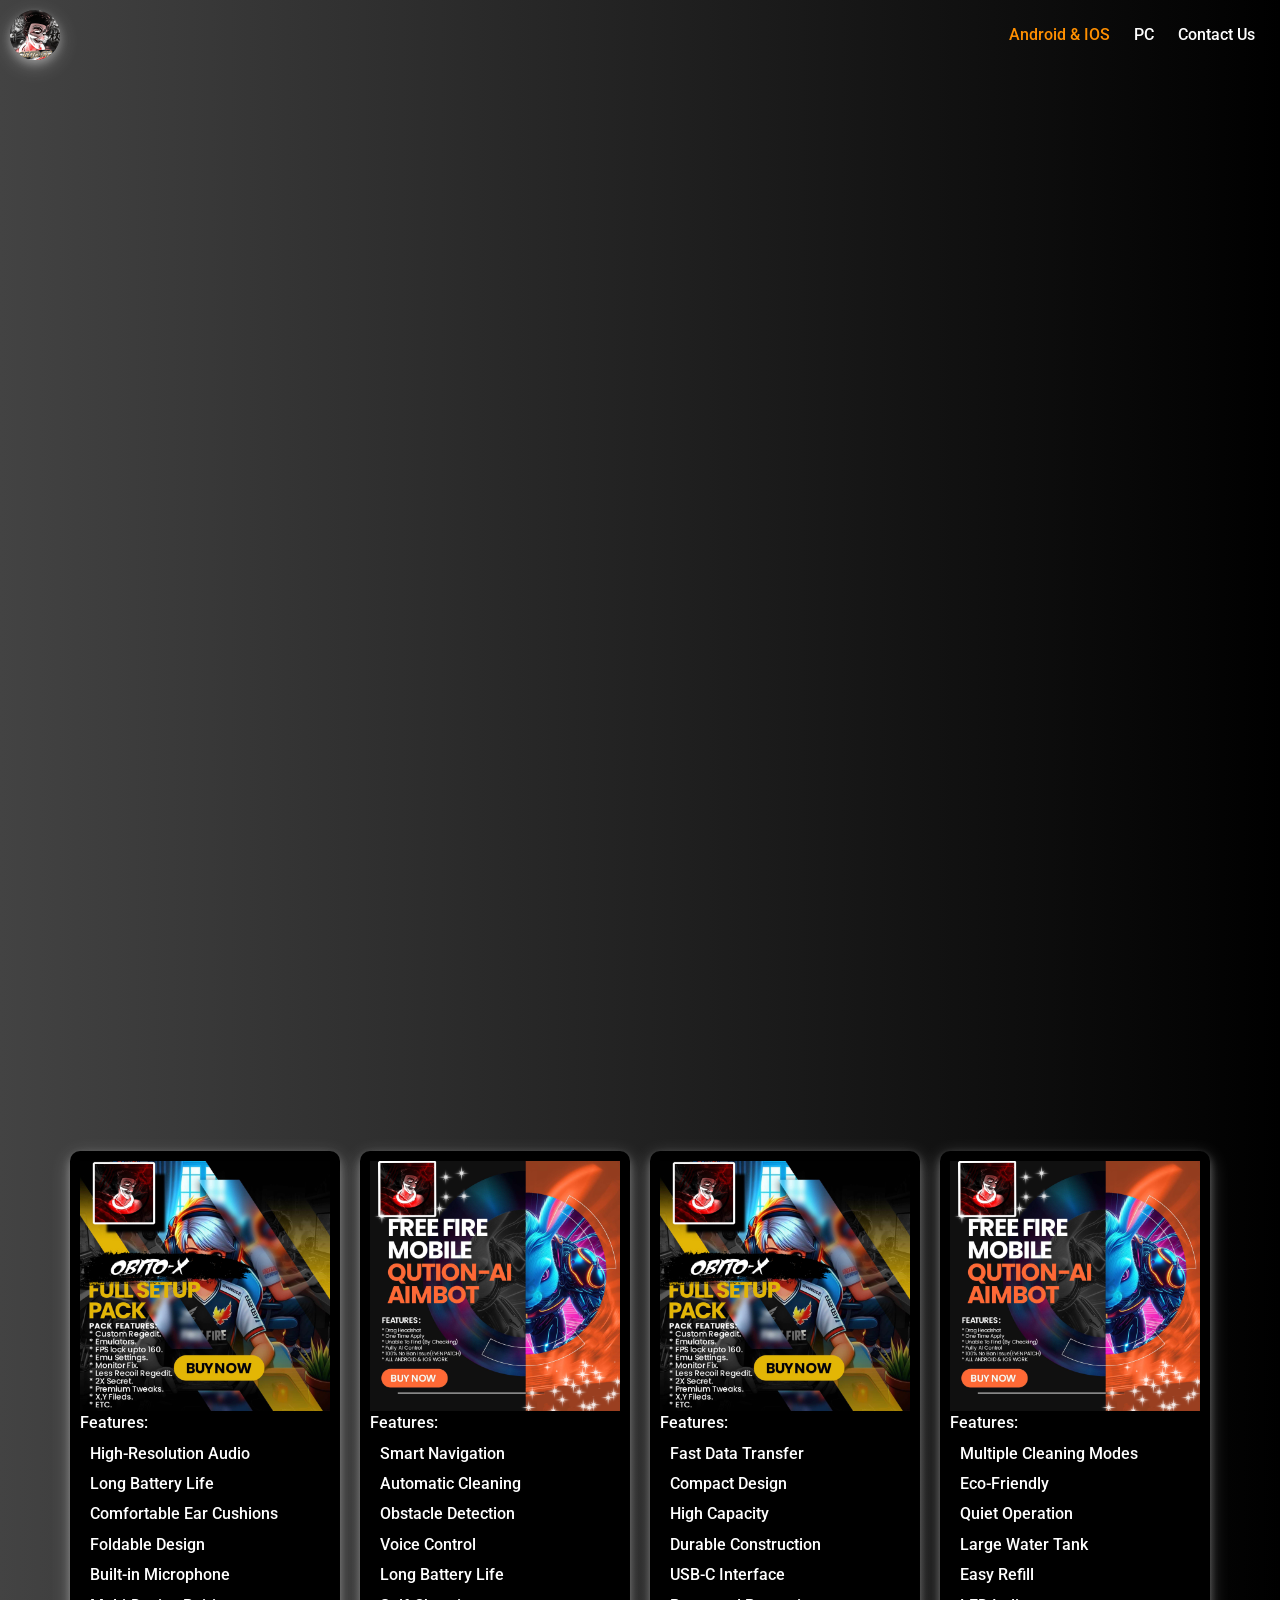
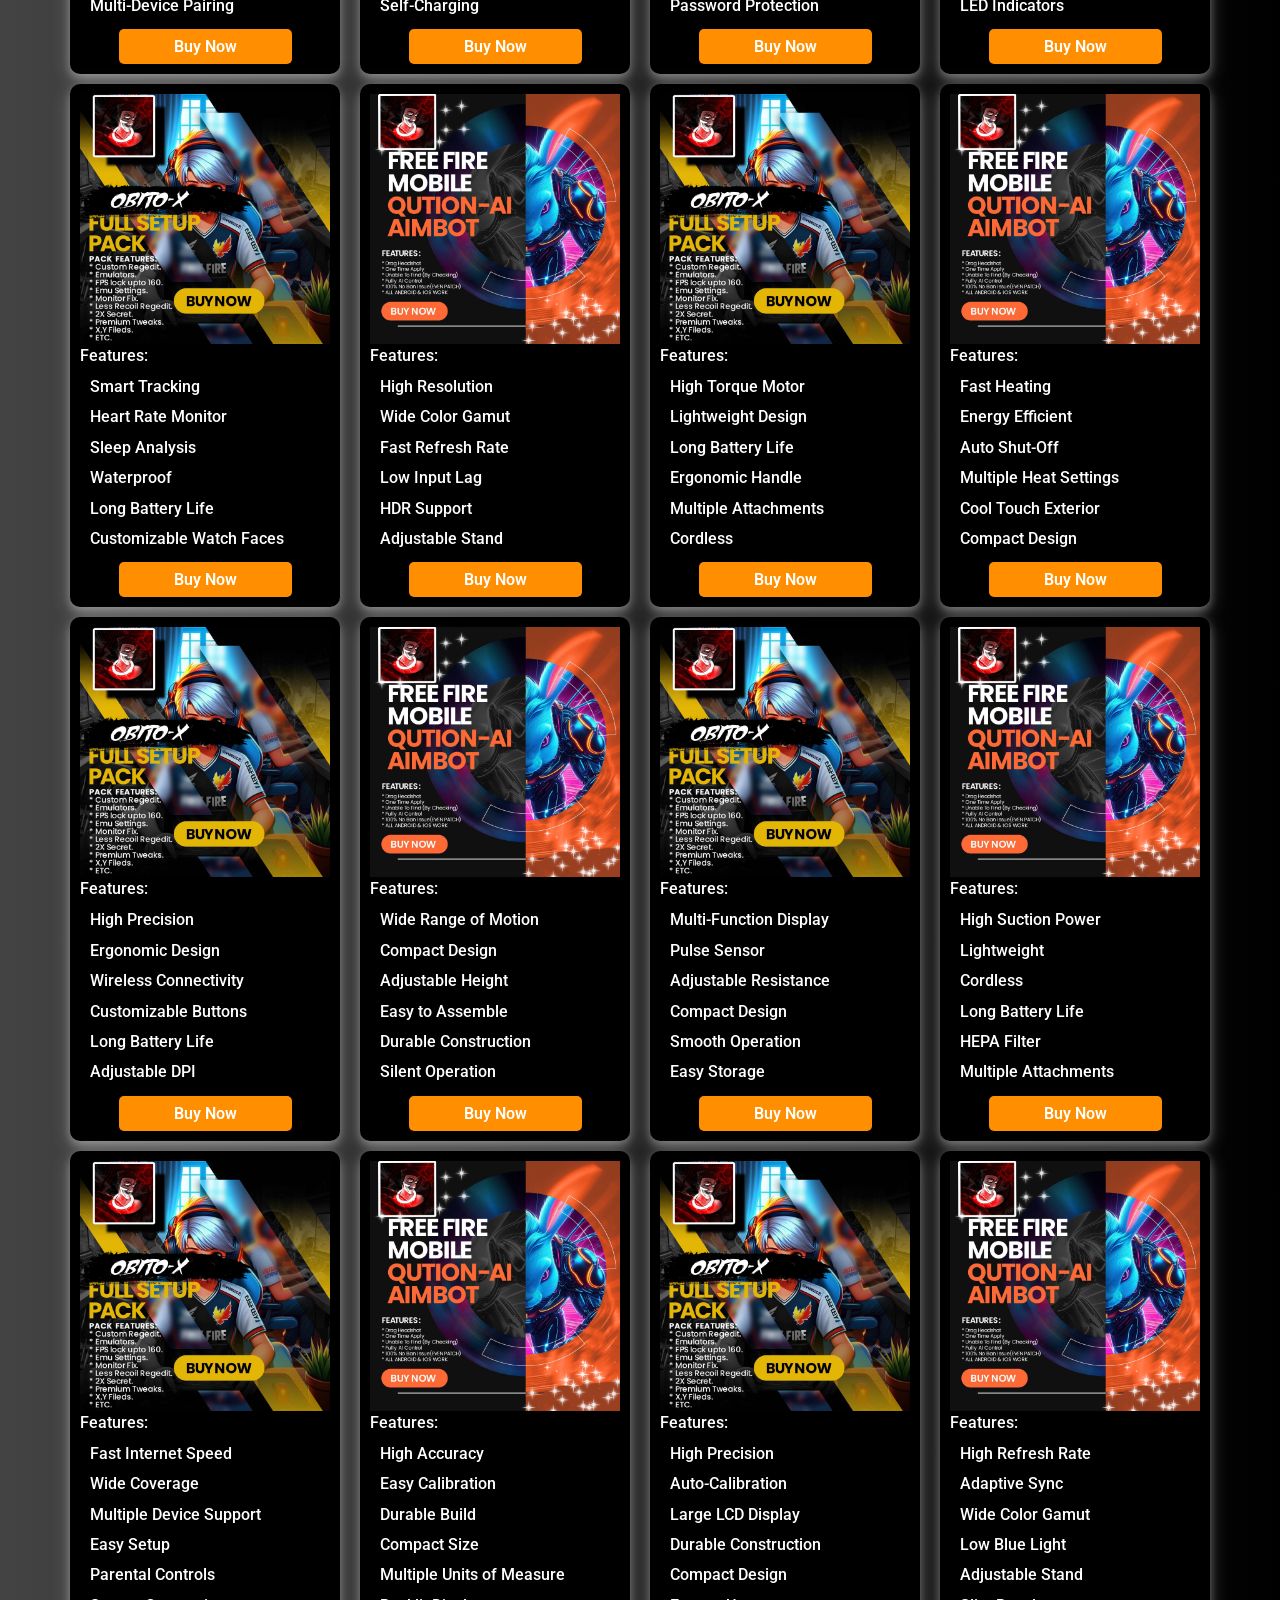
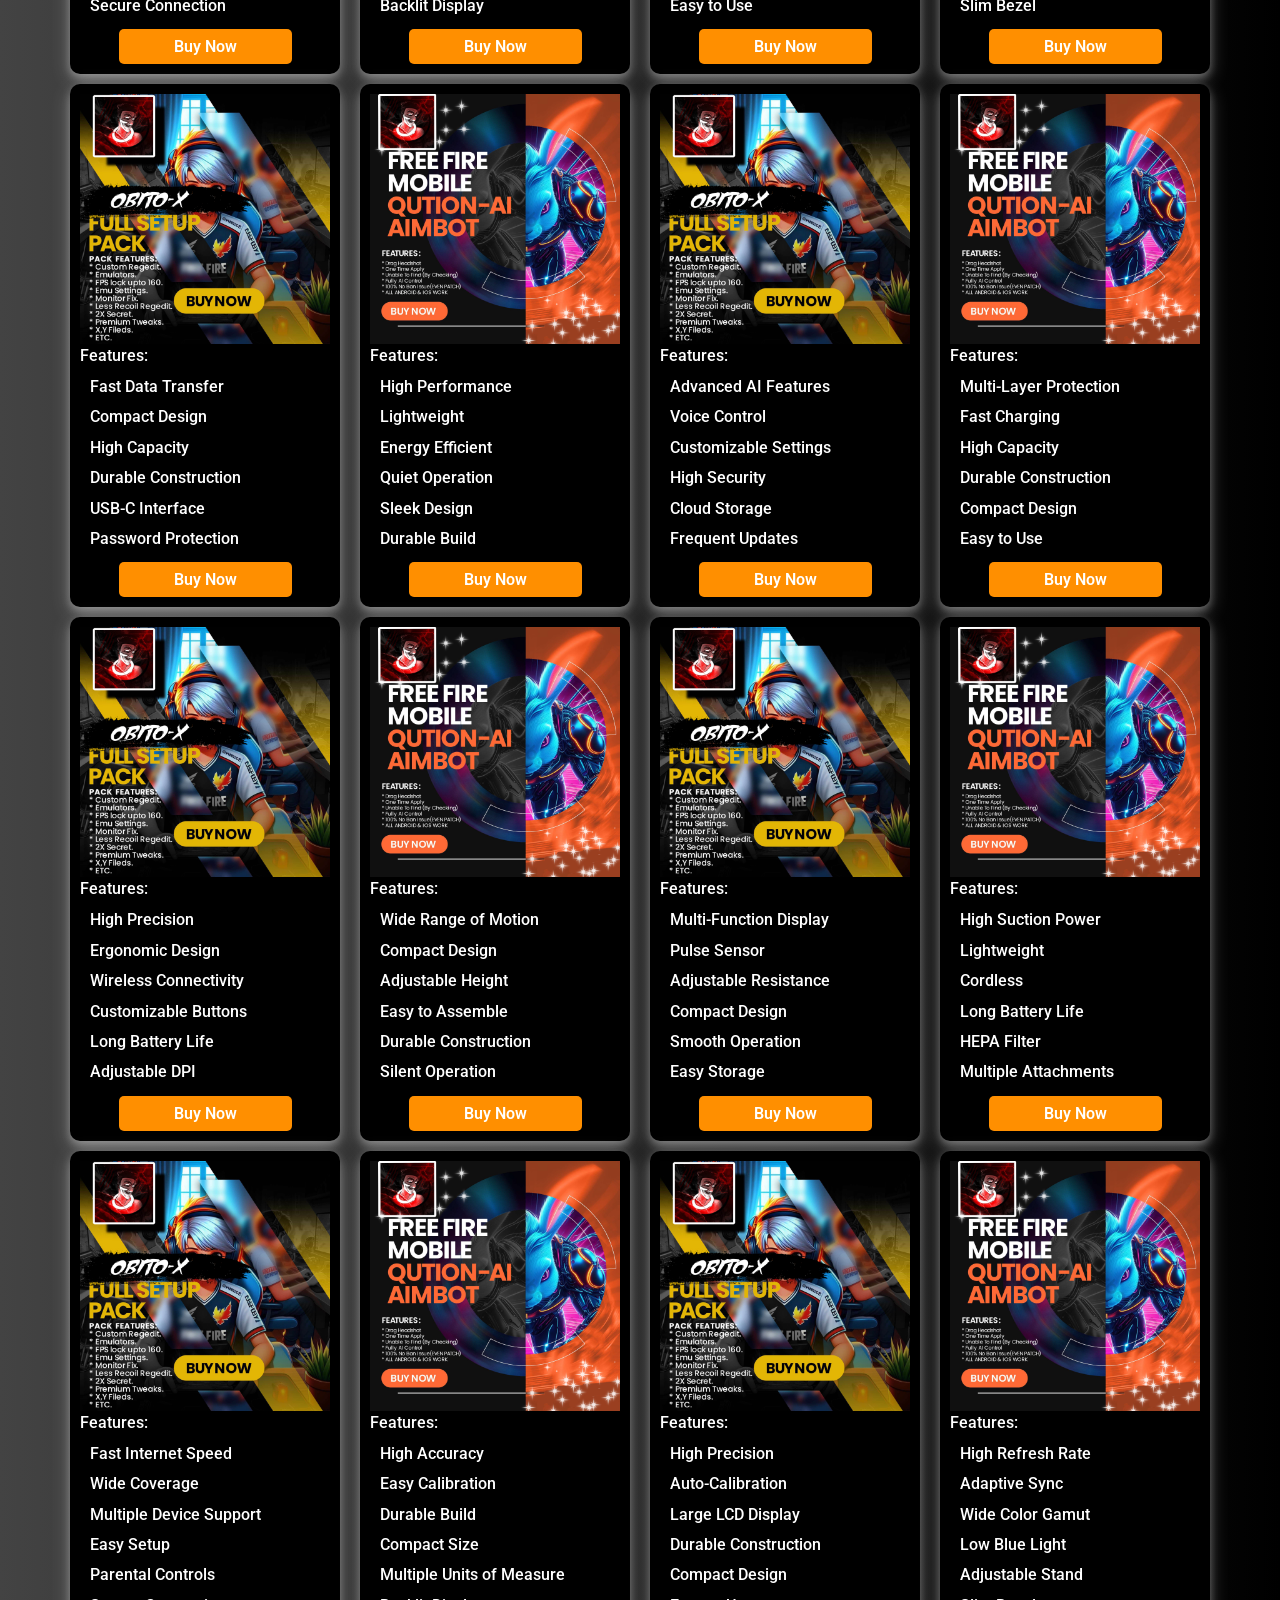
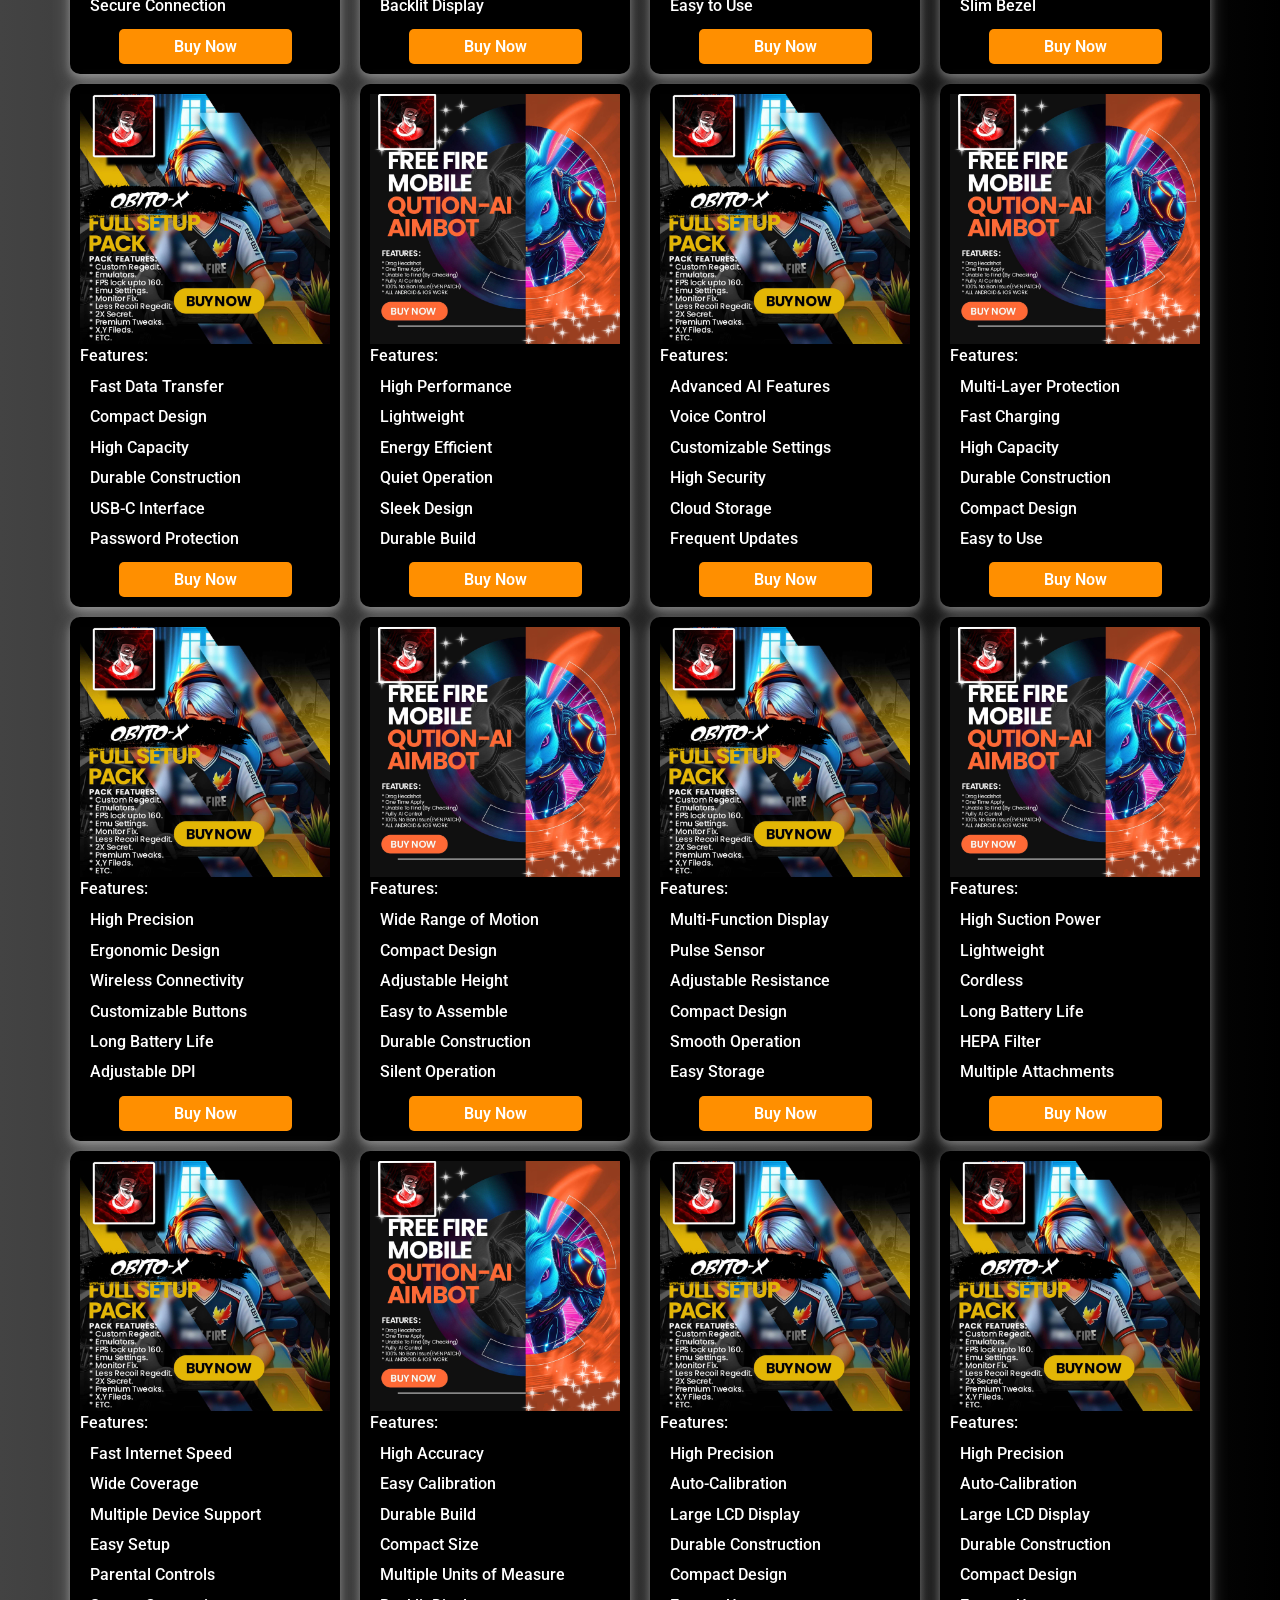
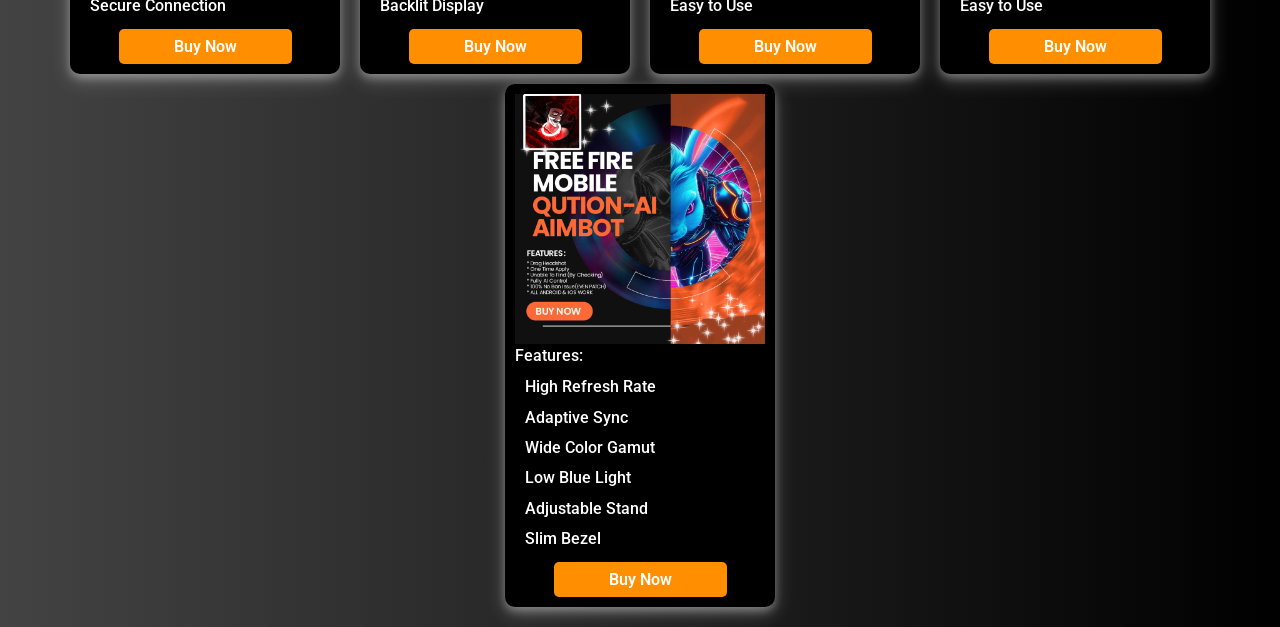
==== index.html @ c975db58 "Add files via upload" ====
<!DOCTYPE html>
<html>
<head>
	<meta charset="utf-8">
	<meta name="viewport" content="width=device-width, initial-scale=1.0">
	<title></title>


	<script type="text/javascript">
		const timestamp = new Date().getTime();
const metaElement = document.createElement('link');
metaElement.setAttribute('rel', 'stylesheet');
metaElement.setAttribute('type', 'text/css');
metaElement.setAttribute('href', `style.css?v=${timestamp}`);

const script_tag=document.createElement('script');
script_tag.setAttribute('defer','')
script_tag.setAttribute('type','text/javascript')
script_tag.setAttribute('src',`java.js?v=${timestamp}`)

const headElement = document.querySelector('head');
headElement.appendChild(script_tag);
headElement.appendChild(metaElement);
	</script>
</head>
<body>
<div class="body"></div>
<div  class="menu_bar" id="container">
		<div class="img">
		 <img src="image/OBITO FF 2.jpeg" />
		 <div class="menu">
		 	<a class="active" href="#">Android & IOS</a>
		 	<a href="pc/index.html">PC</a>
		 	<a href="#">Contact Us</a> 	
		 </div>
		 </div>
</div>
<div class="container">
<div class="pro_container"> 
</div>
</div>
</div>
</body>
</html>
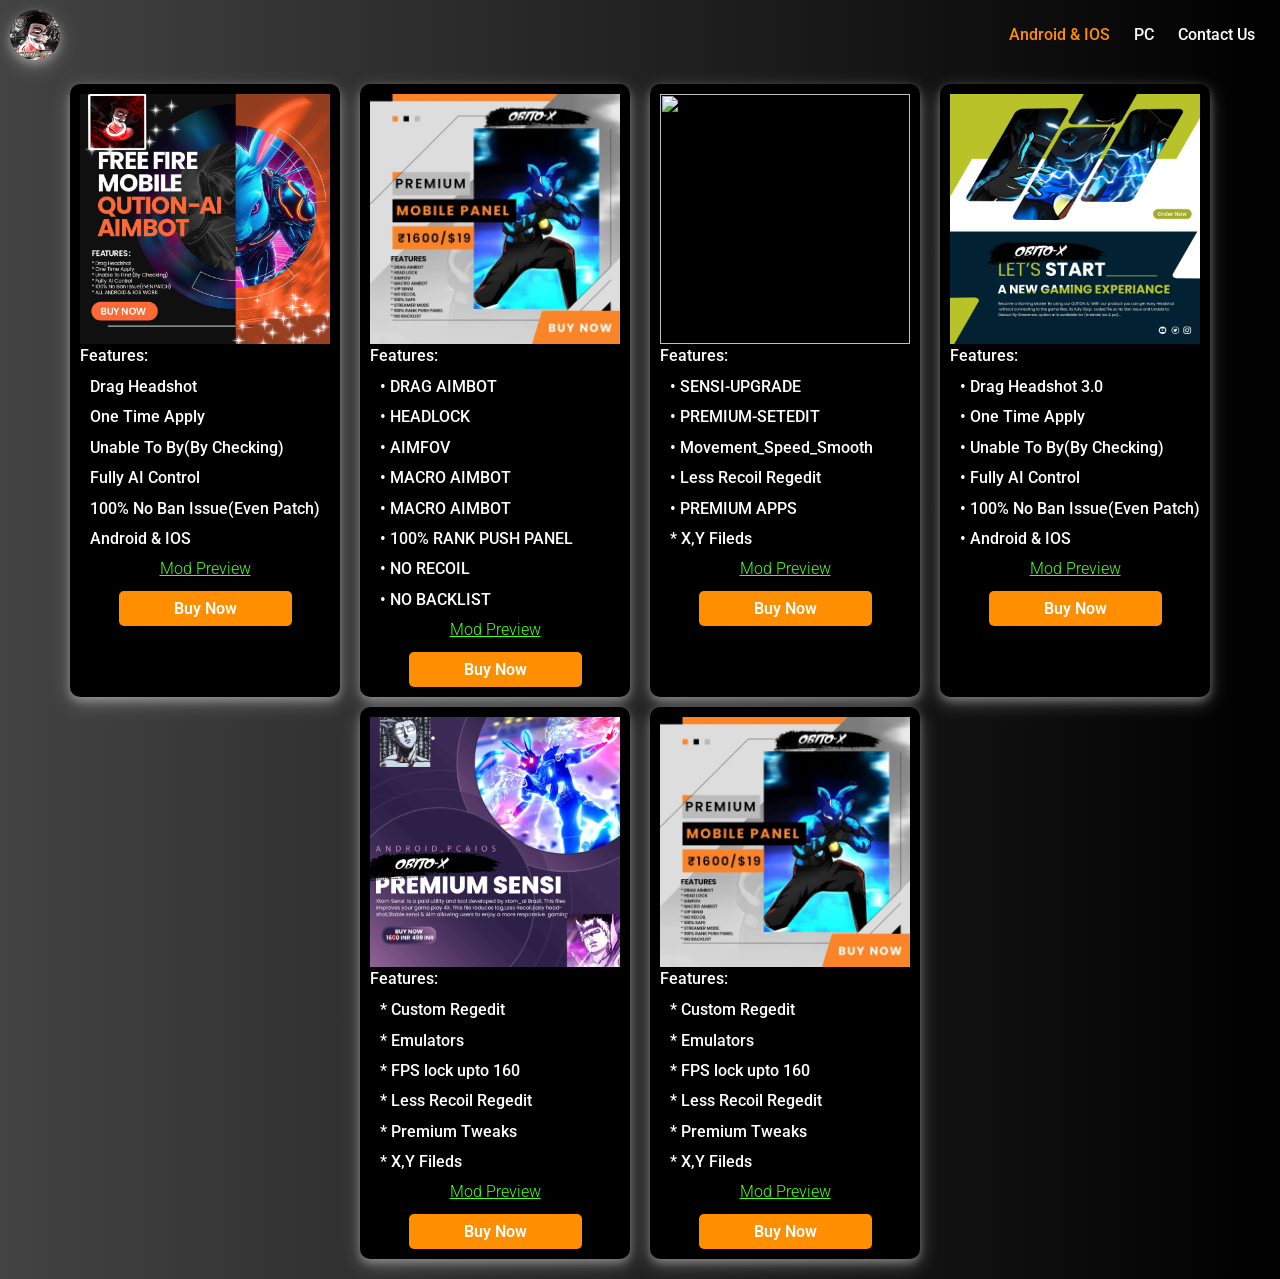
==== commit c8568c7b: "Add files via upload" ====
--- a/index.html
+++ b/index.html
@@ -6,18 +6,16 @@
 	<title></title>
 
 
-	<script type="text/javascript">
-		const timestamp = new Date().getTime();
+<script type="text/javascript">
+const timestamp = new Date().getTime();
 const metaElement = document.createElement('link');
 metaElement.setAttribute('rel', 'stylesheet');
 metaElement.setAttribute('type', 'text/css');
 metaElement.setAttribute('href', `style.css?v=${timestamp}`);
-
 const script_tag=document.createElement('script');
 script_tag.setAttribute('defer','')
 script_tag.setAttribute('type','text/javascript')
 script_tag.setAttribute('src',`java.js?v=${timestamp}`)
-
 const headElement = document.querySelector('head');
 headElement.appendChild(script_tag);
 headElement.appendChild(metaElement);
